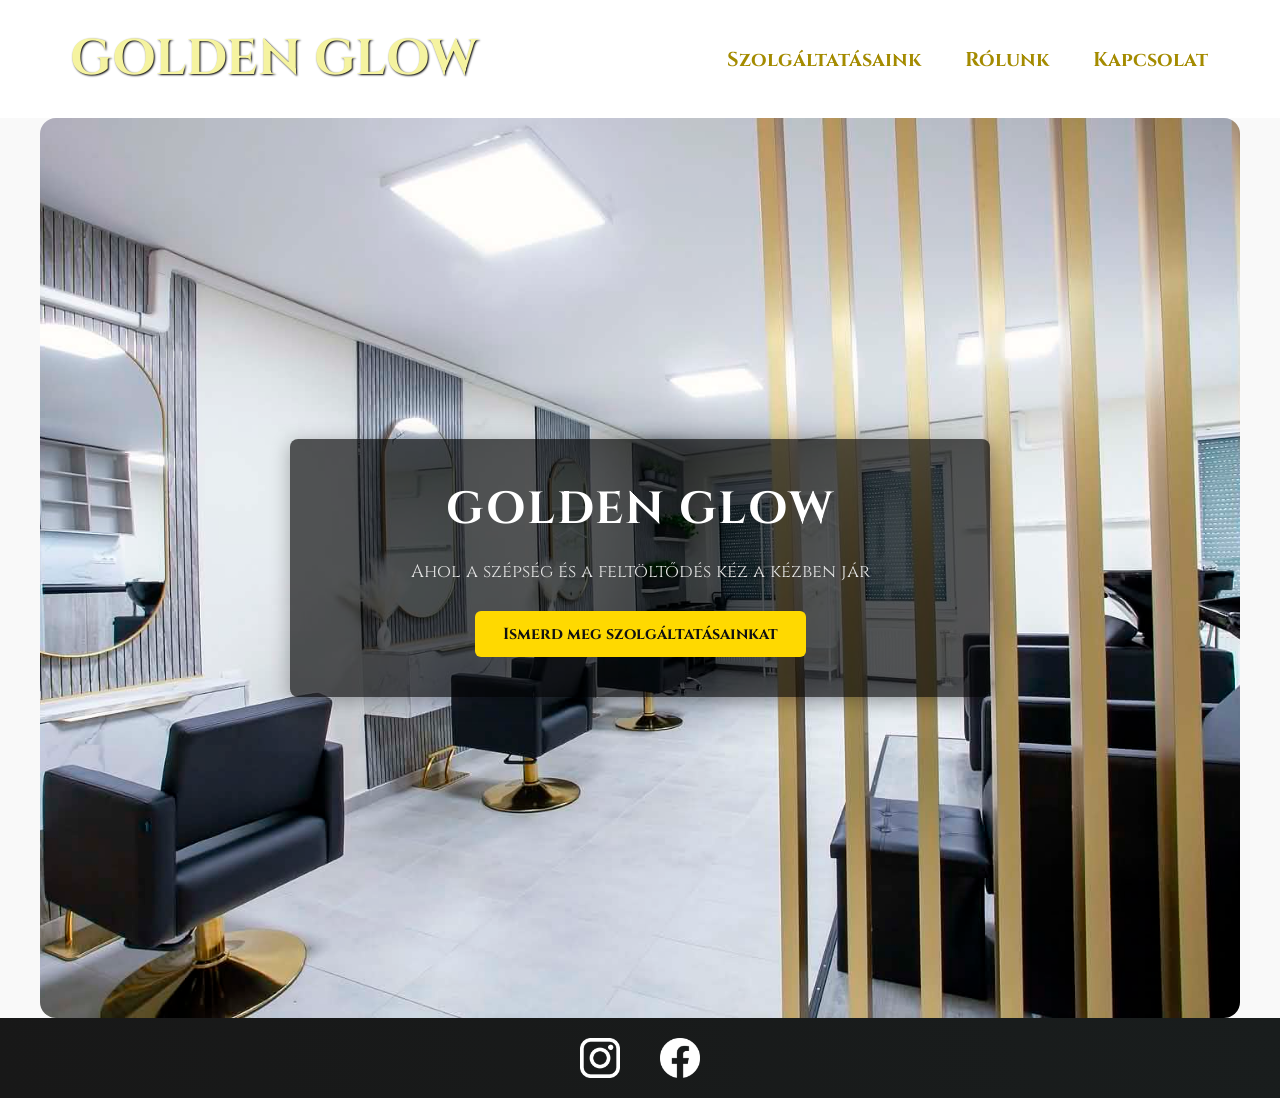
==== index.html @ 290549c7 "weboldal véglegesítése" ====
<!DOCTYPE html>
<html lang="hu">
<head>
    <meta charset="UTF-8">
    <link href="https://fonts.googleapis.com/css2?family=Cinzel:wght@400..900&family=Fira+Sans:ital,wght@0,100;0,200;0,300;0,400;0,500;0,600;0,700;0,800;0,900;1,100;1,200;1,300;1,400;1,500;1,600;1,700;1,800;1,900&display=swap" rel="stylesheet">
    <link rel="icon" type="image/png" href="favicon_io/apple-touch-icon.png"/>
    <link rel="stylesheet" href="shared.css" />
    <link rel="stylesheet" href="styles.css" />
    <title>Golden Glow</title>
</head>
<body>

    <header> 
        <div id="page-logo">
            <a href="index.html">Golden Glow</a>
        </div>
        <nav>
            <ul>
                <li><a href="szolgaltatasok.html">Szolgáltatásaink</a></li>
                <li><a href="rolunk.html">Rólunk</a></li>
                <li><a href="kapcsolat.html">Kapcsolat</a></li>
            </ul>
        </nav>
    </header>

    <main>
        <section id="hero">
            <div class="hero-content">
                <h1>Golden Glow</h1>
                <p>Ahol a szépség és a feltöltődés kéz a kézben jár</p>
                <a href="szolgaltatasok.html">Ismerd meg szolgáltatásainkat</a>
            </div>
        </section>
    </main>

    <footer>
        <ul>
            <li>
                <a href="https://www.instagram.com/hair_annabazso?igsh=dXllamMybGNyczJs" target="_blank">
                    <img src="Photos/icons/insta.png" alt="Instagram logo">
                </a>
            </li>
            <li>
                <a href="https://www.facebook.com/anna.bazso1" target="_blank">
                    <img src="Photos/icons/facebook.png" alt="Facebook logo">
                </a>
            </li>
        </ul>
    </footer>

</body>
</html>
---- shared.css ----
body {
    font-family: "Cinzel", sans-serif;
    margin: 0;
    display: flex;
    flex-direction: column;
    min-height: 100vh;
    background-color: #f9f9f9;
}

header {
    display: flex;
    justify-content: space-between;
    align-items: center;
    padding: 15px 60px;
    width: 100%;
    box-sizing: border-box;
    background-color: #ffffff;
}

ul {
    list-style: none;
    margin: 0;
    padding: 0;
}

header ul {
    display: flex;
}

header li {
    margin-left: 20px;
}

header a {
    color: rgb(164, 139, 0);
    text-decoration: none;
    font-size: 20px;
    font-weight: bold; 
    padding: 12px;
    display: inline-block;
}

header nav a:hover {
    color: rgb(77, 77, 77);
    background-color: rgb(255, 251, 0);
}

#page-logo a {
    padding: 10px;
    font-family: "Cinzel", sans-serif;
    color: rgb(245, 243, 160);
    font-size: 50px;
    text-decoration: none;
    text-transform: uppercase;
    text-shadow: 1px 1px 2px rgb(0, 0, 0);
}

main {
    flex: 1;
    padding: 0 40px; 
    box-sizing: border-box;
}

footer {
    background: linear-gradient(70deg, rgb(24, 24, 24), rgb(25, 29 ,29));
    padding: 20px 0;
    width: 100%;
}

footer ul {
    display: flex;
    justify-content: center;
    align-items: center;
}

footer li {
    width: 40px; 
    height: 40px; 
    margin: 0 20px;
}

footer img {
    width: 100%;
    height: 100%;
    object-fit: contain; 
    display: block;
}

main ul, main li {
    list-style: none;
}
---- styles.css ----
#hero {
    background-image: url('Photos/szalon.jpeg');
    background-size: cover;
    background-position: center;
    background-repeat: no-repeat;
    height: 900px;
    display: flex;
    justify-content: center;
    align-items: center;
    width: 100%;
    border-radius: 16px;
}

#fodraszat-section {
    background-image: url('Photos/fodraszat.jpeg');
    background-size: cover;
    background-position: center;
    background-repeat: no-repeat;
    height: 600px;
    display: flex;
    justify-content: center;
    align-items: center;
    width: 100%;
    margin-bottom: 40px;   
    border-radius: 16px; 
}

#kozmetika-section {
    background-image: url('Photos/kozmetika.jpeg');
    background-size: cover;
    background-position: center;
    background-repeat: no-repeat;
    height: 600px;
    display: flex;
    justify-content: center;
    align-items: center;
    width: 100%;
    margin-bottom: 40px; 
    border-radius: 16px; 
}

#kapcsolat-section {
    background-image: url('Photos/nevjegy.jpeg');
    background-size: cover;
    background-position: center;
    background-repeat: no-repeat;
    height: 600px;
    display: flex;
    justify-content: center;
    align-items: center;
    width: 100%;
    margin-bottom: 40px; 
    border-radius: 16px; 
}

#contact-section {
    background-image: url('Photos/nevjegy.jpeg');
    background-size: cover;
    background-position: center;
    background-repeat: no-repeat;
    height: 600px;
    display: flex;
    justify-content: center;
    align-items: center;
    width: 100%;
    margin-bottom: 40px; 
    border-radius: 16px; 
}

.hero-content {
    background-color: rgba(0, 0, 0, 0.65); 
    padding: 40px 60px;
    border-radius: 8px;
    text-align: center;
    max-width: 700px;
    width: 90%;
    box-sizing: border-box;
    box-shadow: 0 4px 20px rgba(0, 0, 0, 0.3);
}

.hero-content h1 {
    color: #ffffff;
    font-family: "Cinzel", sans-serif;
    font-size: 45px;
    margin: 0 0 15px 0;
    text-transform: uppercase;
    letter-spacing: 2px;
}

.hero-content p {
    color: #e2e2e2;
    font-family: "Cinzel", sans-serif;
    font-size: 18px;
    margin-bottom: 25px;
    line-height: 1.6;
}


.hero-content a {
    display: inline-block;
    background-color: rgb(255, 217, 0);
    color: #111111;
    text-decoration: none;
    font-weight: bold;
    font-family: "Cinzel", sans-serif;
    padding: 12px 28px;
    border-radius: 6px;
    transition: background-color 0.2s;
}

.hero-content a:hover {
    background-color: rgb(255, 235, 70);
}


.services-section {
    width: 100%;
    padding: 60px 0 120px;
    background-color: #fbfbf9;
}

.services-container {
    max-width: 1200px;
    margin: 0 auto;
    padding: 0 40px;
}

.services-container h2 {
    font-size: 2.2rem;
    font-weight: 300;
    color: black;
    text-align: center;
    margin-bottom: 50px;
    letter-spacing: 1px;
}

.services-grid {
    display: flex;
    flex-direction: column;
    gap: 50px;
}

.service-category {
    background-color: #ffffff;
    padding: 30px;
    border-radius: 6px;
    box-shadow: 0 2px 10px rgba(0, 0, 0, 0.02);
}

.service-category h3 {
    font-size: 1.4rem;
    font-weight: 400;
    color: #d4af37;
    margin-top: 0;
    margin-bottom: 25px;
    border-bottom: 1px solid #f2f2f2;
    padding-bottom: 10px;
    letter-spacing: 0.5px;
}

.service-item {
    display: flex;
    justify-content: space-between;
    padding: 15px 0;
    border-bottom: 1px dashed #eaeaea; 
}

.service-item:last-child {
    border-bottom: none;
}

.service-name {
    font-size: 1.1rem;
    font-weight: 300;
    color: #333333;
}

.service-price {
    font-size: 1.1rem;
    font-weight: 400;
    color: #222222;
}
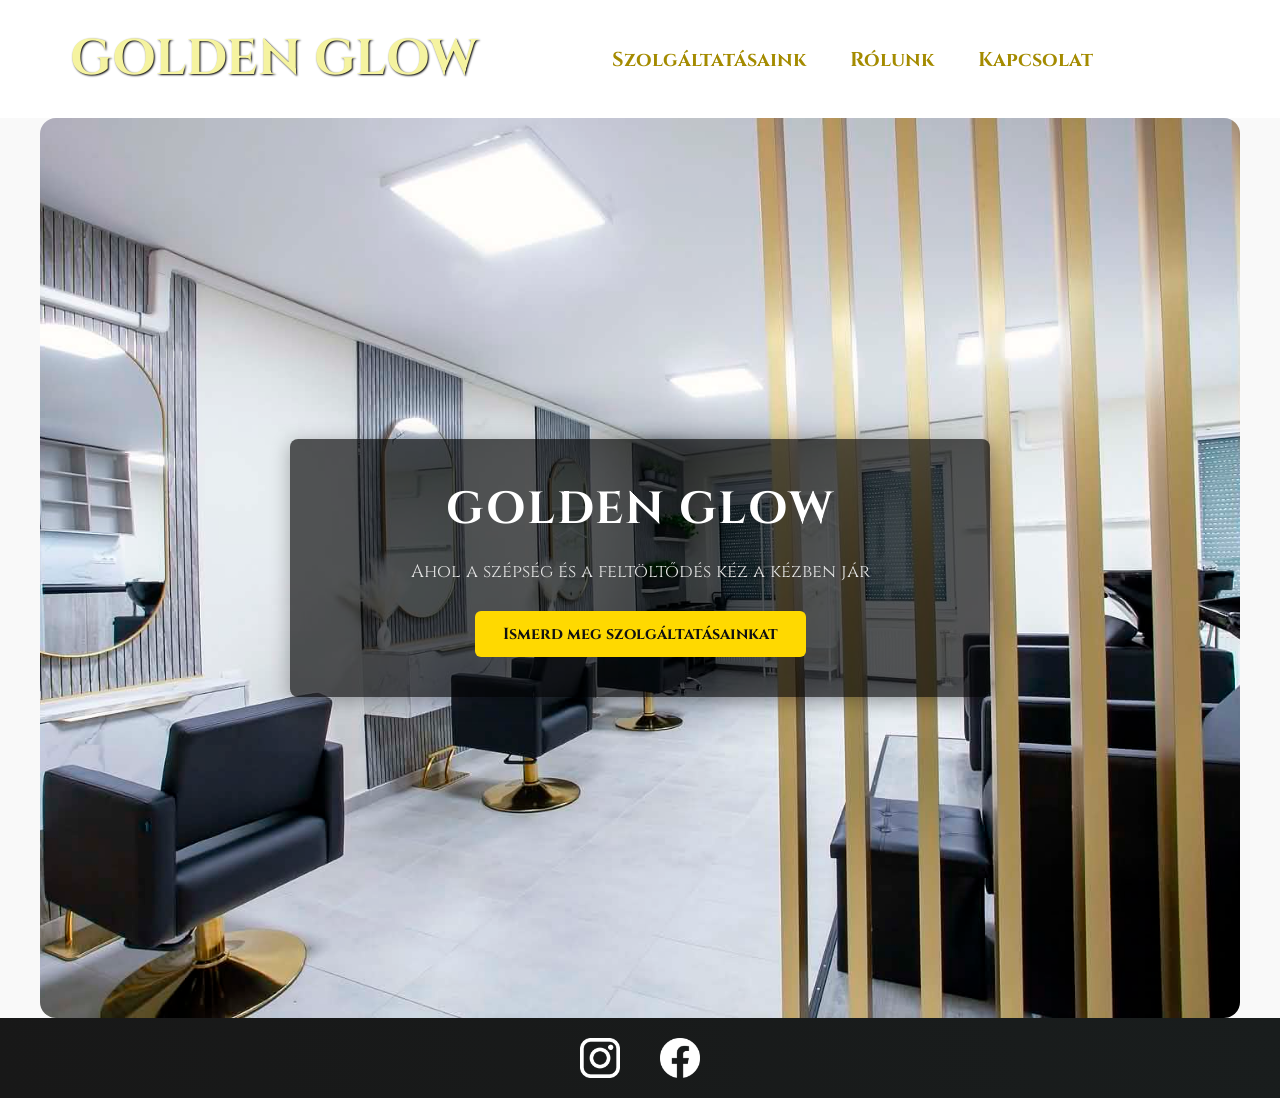
==== commit 46f364e2: "Update index.html" ====
--- a/index.html
+++ b/index.html
@@ -2,6 +2,7 @@
 <html lang="hu">
 <head>
     <meta charset="UTF-8">
+    <meta name="viewport" content="width=device-width, initial-scale=1.0">
     <link href="https://fonts.googleapis.com/css2?family=Cinzel:wght@400..900&family=Fira+Sans:ital,wght@0,100;0,200;0,300;0,400;0,500;0,600;0,700;0,800;0,900;1,100;1,200;1,300;1,400;1,500;1,600;1,700;1,800;1,900&display=swap" rel="stylesheet">
     <link rel="icon" type="image/png" href="favicon_io/apple-touch-icon.png"/>
     <link rel="stylesheet" href="shared.css" />
@@ -21,6 +22,11 @@
                 <li><a href="kapcsolat.html">Kapcsolat</a></li>
             </ul>
         </nav>
+        <a href="" class="service-btn">
+        <span></span>
+        <span></span>
+        <span></span>
+       </a>
     </header>
 
     <main>
@@ -49,4 +55,4 @@
     </footer>
 
 </body>
-</html>+</html>
--- a/shared.css
+++ b/shared.css
@@ -88,4 +88,20 @@
 
 main ul, main li {
     list-style: none;
-}+}
+
+@media (max-width: 768px) {
+    header {
+        flex-direction: column; 
+        align-items: center;
+        text-align: center;
+        padding: 15px 0;
+    }
+
+    nav ul {
+        flex-direction: column; 
+        gap: 10px;
+        padding: 0;
+        margin-top: 10px;
+    }
+}
--- a/styles.css
+++ b/styles.css
@@ -180,4 +180,52 @@
     font-size: 1.1rem;
     font-weight: 400;
     color: #222222;
-}+}
+
+@media (max-width: 768px) {
+    #hero {
+        height: 500px;
+    }
+
+#fodraszat-section, 
+    #kozmetika-section, 
+    #kapcsolat-section, 
+    #contact-section {
+        height: 350px !important;
+        border-radius: 8px;
+    }
+
+    .hero-content {
+        padding: 20px 25px !important;
+        width: 85% !important;
+    }
+    
+    .hero-content h1 {
+        font-size: 24px;
+        letter-spacing: 1px;
+    }
+
+    .hero-content p {
+        font-size: 14px;
+        margin-bottom: 15px;
+    }
+
+    .hero-content a {
+        padding: 8px 20px;
+        font-size: 14px;
+    }
+
+    .services-container {
+        padding: 0 20px;
+    }
+
+    .services-container h2 {
+        font-size: 1.6rem;
+        margin-bottom: 30px;
+    }
+
+    .service-item {
+        flex-direction: row; 
+        font-size: 0.95rem;
+    }
+}
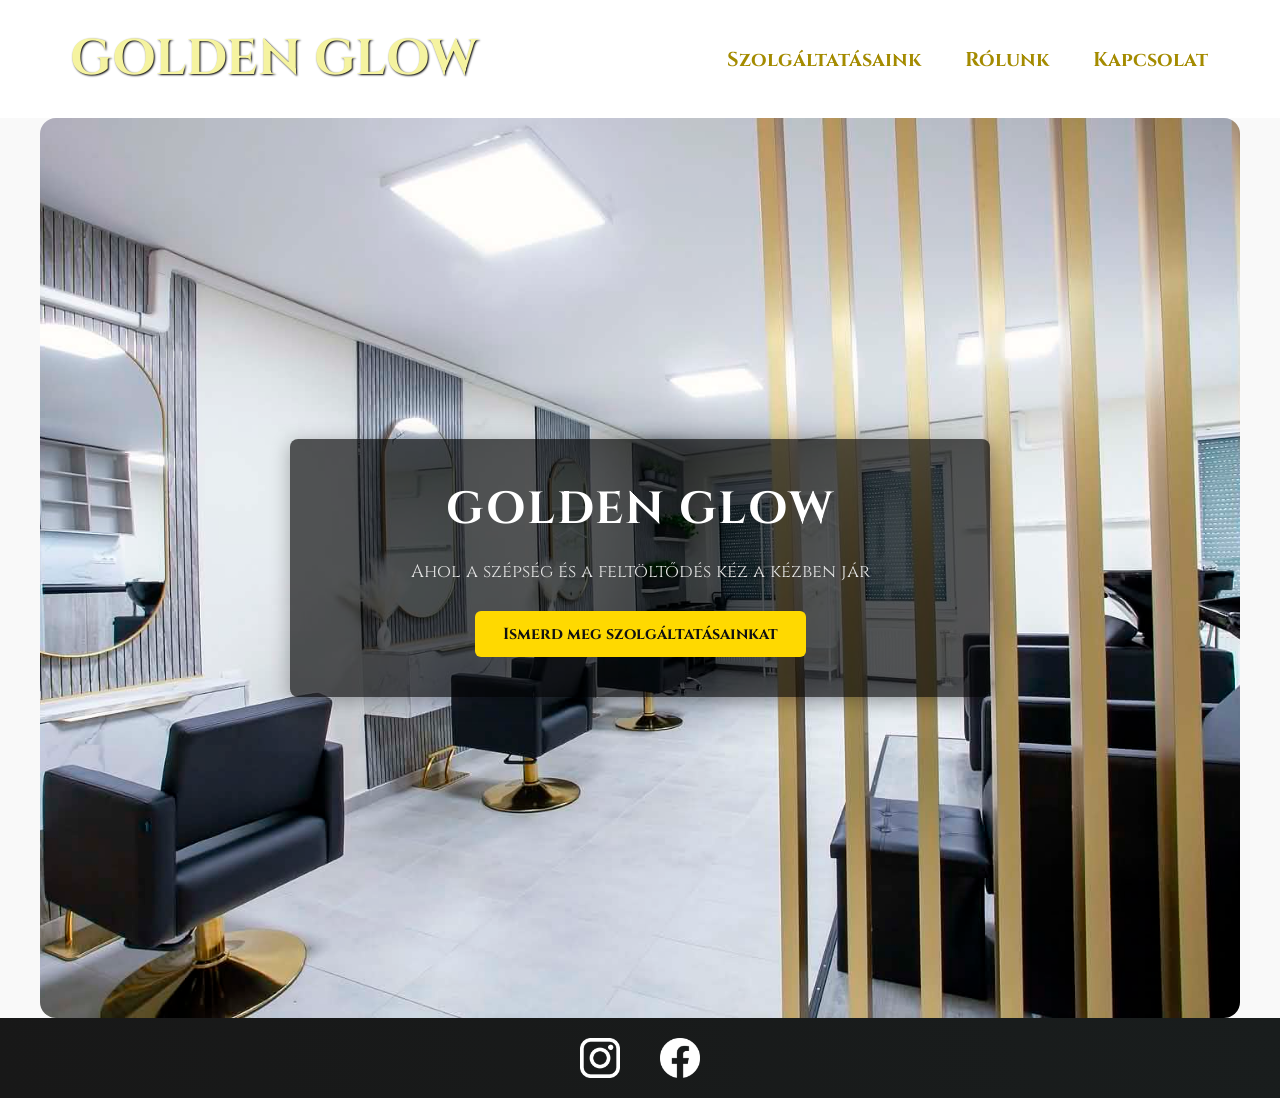
==== commit 6fbc9774: "Change Facebook link to profile ID Updated Facebook link to point to the profile ID." ====
--- a/index.html
+++ b/index.html
@@ -47,7 +47,7 @@
                 </a>
             </li>
             <li>
-                <a href="https://www.facebook.com/anna.bazso1" target="_blank">
+                <a href="https://www.facebook.com/profile.php?id=61589006711640" target="_blank">
                     <img src="Photos/icons/facebook.png" alt="Facebook logo">
                 </a>
             </li>
--- a/shared.css
+++ b/shared.css
@@ -105,3 +105,25 @@
         margin-top: 10px;
     }
 }
+
+.service-btn {
+    display: none; 
+    position: absolute; 
+    width: 3rem;
+    height: 2.5rem;
+    background: none;
+    border: none;
+    flex-direction: column;
+    justify-content: space-between;
+    cursor: pointer;
+    padding: 5px;
+    box-sizing: border-box;
+}
+
+.service-btn span {
+    display: block;
+    width: 100%;
+    height: 4px;
+    background-color: rgb(164, 139, 0);
+    border-radius: 2px;
+}
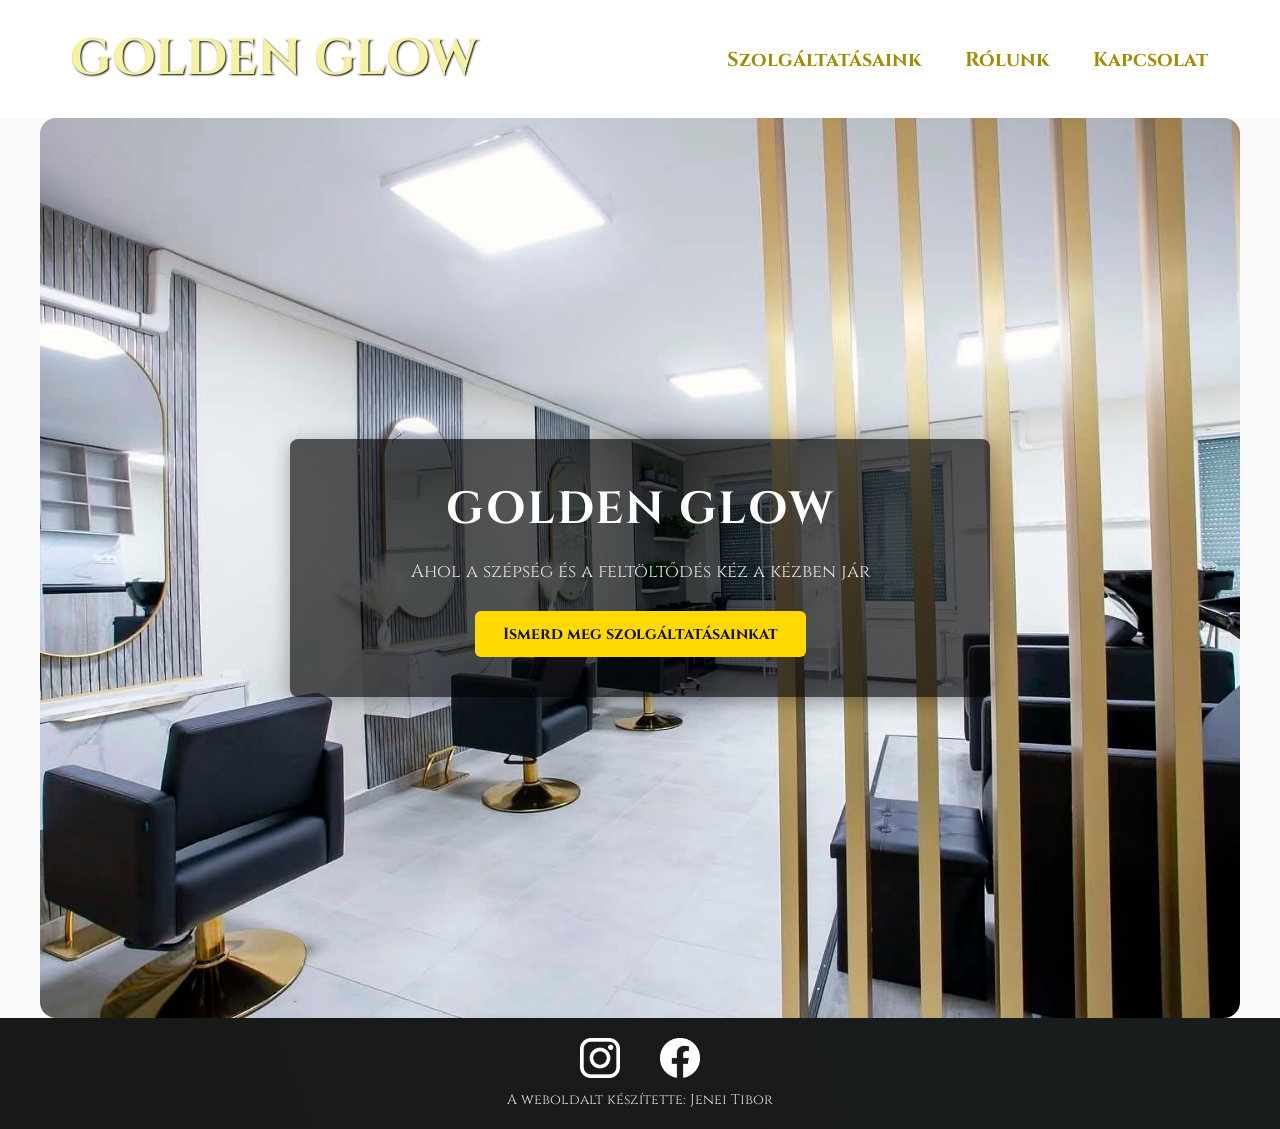
==== commit 772670d1: "Fizetési adatok hozzáadása" ====
--- a/index.html
+++ b/index.html
@@ -42,7 +42,7 @@
     <footer>
         <ul>
             <li>
-                <a href="https://www.instagram.com/hair_annabazso?igsh=dXllamMybGNyczJs" target="_blank">
+                <a href="https://www.instagram.com/golden.glow.hair.beauty/" target="_blank">
                     <img src="Photos/icons/insta.png" alt="Instagram logo">
                 </a>
             </li>
@@ -52,6 +52,12 @@
                 </a>
             </li>
         </ul>
+                </a>
+    </li>
+</ul>
+
+<p class="site-credit">A weboldalt készítette: Jenei Tibor</p>
+</footer>
     </footer>
 
 </body>
--- a/shared.css
+++ b/shared.css
@@ -127,3 +127,11 @@
     background-color: rgb(164, 139, 0);
     border-radius: 2px;
 }
+
+footer .site-credit {
+    margin: 12px 0 0;
+    padding: 0 16px;
+    text-align: center;
+    color: #ddd;
+    font-size: 0.875rem;
+}
